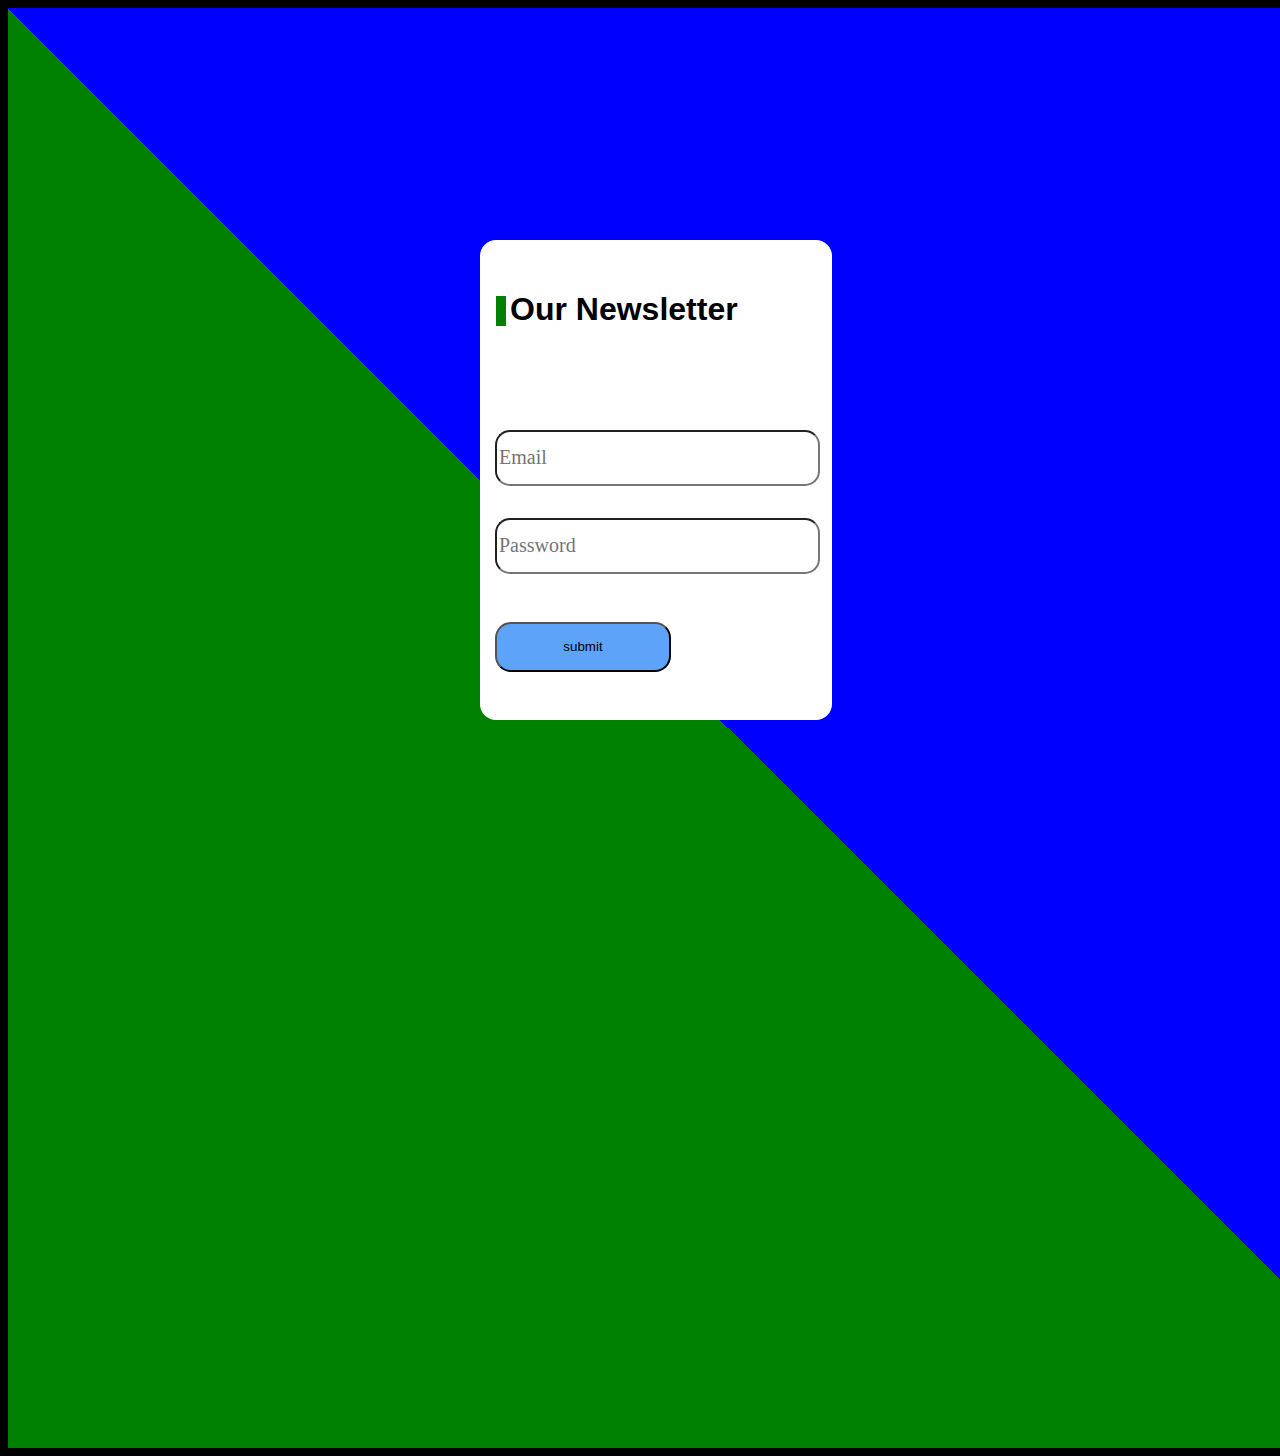
==== form2.html @ 4ad4298d "chnged colrs" ====
<!DOCTYPE html>
<html lang="en">
  <head>
    <meta charset="UTF-8" />
    <meta http-equiv="X-UA-Compatible" content="IE=edge" />
    <meta name="viewport" content="width=device-width, initial-scale=1.0" />
    <link rel="stylesheet" href="style.css" />
    <title>iNeuron</title>
  </head>
  <body  >
   <div class="bd">
   
    <div class="center">
      <div class="line"></div>
      <h1>Our Newsletter</h1>
      <form>
        <div class="inputbox">
          <input type="text" required="required" placeholder="Email" />
          
        </div>
        <div class="inputbox">
          <input type="text" required="required" placeholder="Password"/>
        
        </div>
        <div class="inputbox">
          <input type="button" value="submit" />
        </div>
      </form>
    </div>
   </div>
  </body>
</html>
---- style.css ----
body {
  background-color: black;
}

.form {
  position: absolute;
  top: 15rem;
  background-color: #120e43;
  width: 20rem;
  height: 30rem;
  left: 50%;
  border-radius: 1rem;
}

.title {
  position: relative;
  color: aliceblue;
  top: 1rem;
  left: 15px;
  font-size: 50px;
}

.subtitle {
  position: relative;
  top: 2rem;
  left: 15px;
  font-size: 25px;
  color: aliceblue;
}
.input-container {
  position: relative;
  text-align: center;
  top: 5rem;
}

button {
  position: relative;
  top: 6rem;
  left: 15px;
  width: 90%;
  height: 50px;
  border-radius: 1rem;
  background-color: #5da3fa;
}

.input {
  height: 50px;
  width: 90%;
  border-radius: 15px;
  background-color: #cad5e2;
  font-family: "Times New Roman", Times, serif;
  font-size: 30px;
  text-align: center;
  color: black;
}
a {
  color: aliceblue;
}

.center {
  position: absolute;
  left: 30rem;
  top: 15rem;
  background-color: white;
  width: 22rem;
  height: 30rem;
  border-radius: 1rem;
  font-family: Verdana, Geneva, Tahoma, sans-serif;
  
}

h1 {
  margin-left: 30px;
}
.inputbox {
  position: relative;
  top: 3rem;
}

input[type="text"] {
  height: 50px;
  width: 90%;
  border-radius: 15px;
  font-family: "Times New Roman", Times, serif;
  font-size: 20px;
  text-align: left;

  margin-left: 15px;
  margin-top: 2rem;
}

input[type="button"]{

    position: relative;
    top: 3rem;
    left: 15px;
    width: 50%;
    height: 50px;
    border-radius: 1rem;
    background-color: #5da3fa;

}
.line{
position: relative;
    border-left: 10px solid green;
    height: 30px;
    top: 3.5rem;
    left: 1rem;
  
}
.bd{
    padding: 45rem;
    background : conic-gradient(blue 0deg 135deg,green 135deg 315deg,blue 315deg 360deg);
}
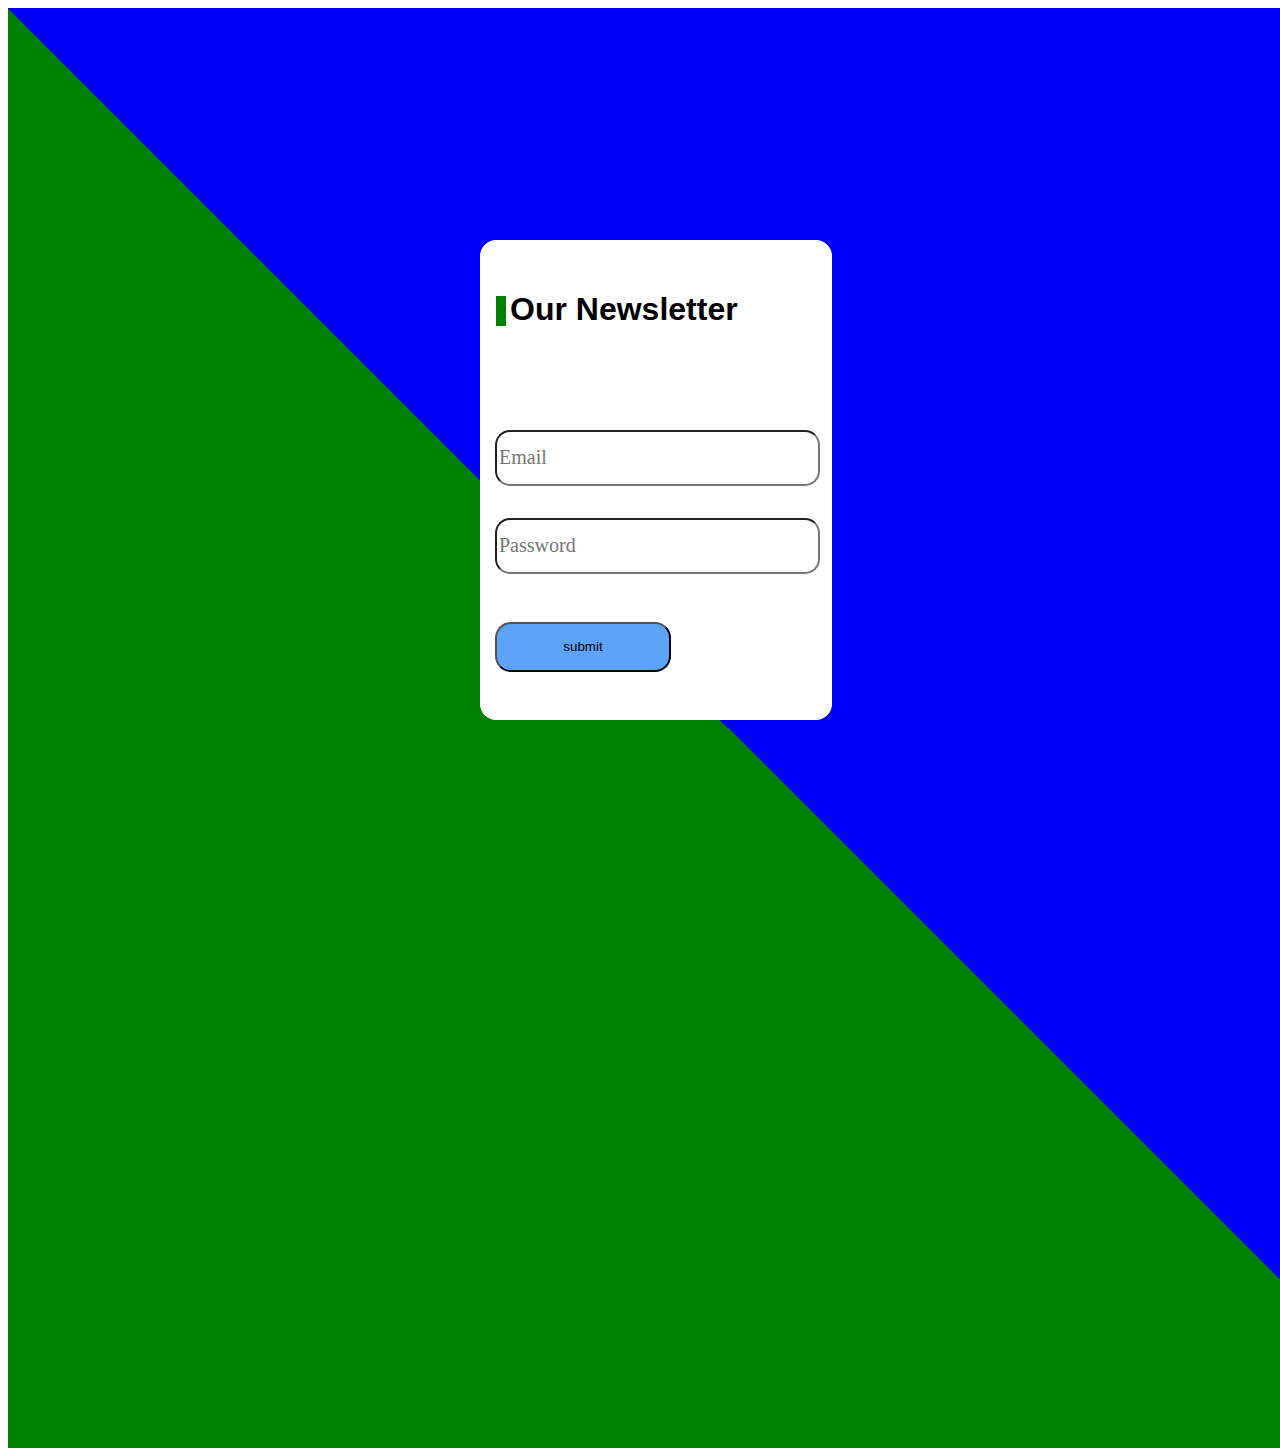
==== commit 273ca67f: "form3: start" ====
--- a/form2.html
+++ b/form2.html
@@ -4,7 +4,7 @@
     <meta charset="UTF-8" />
     <meta http-equiv="X-UA-Compatible" content="IE=edge" />
     <meta name="viewport" content="width=device-width, initial-scale=1.0" />
-    <link rel="stylesheet" href="style.css" />
+    <link rel="stylesheet" href="style2.css" />
     <title>iNeuron</title>
   </head>
   <body  >
--- a/style2.css
+++ b/style2.css
@@ -0,0 +1,55 @@
+.center {
+    position: absolute;
+    left: 30rem;
+    top: 15rem;
+    background-color: white;
+    width: 22rem;
+    height: 30rem;
+    border-radius: 1rem;
+    font-family: Verdana, Geneva, Tahoma, sans-serif;
+    
+  }
+  
+  h1 {
+    margin-left: 30px;
+  }
+  .inputbox {
+    position: relative;
+    top: 3rem;
+  }
+  
+  input[type="text"] {
+    height: 50px;
+    width: 90%;
+    border-radius: 15px;
+    font-family: "Times New Roman", Times, serif;
+    font-size: 20px;
+    text-align: left;
+  
+    margin-left: 15px;
+    margin-top: 2rem;
+  }
+  
+  input[type="button"]{
+  
+      position: relative;
+      top: 3rem;
+      left: 15px;
+      width: 50%;
+      height: 50px;
+      border-radius: 1rem;
+      background-color: #5da3fa;
+  
+  }
+  .line{
+  position: relative;
+      border-left: 10px solid green;
+      height: 30px;
+      top: 3.5rem;
+      left: 1rem;
+    
+  }
+  .bd{
+      padding: 45rem;
+      background : conic-gradient(blue 0deg 135deg,green 135deg 315deg,blue 315deg 360deg);
+  }